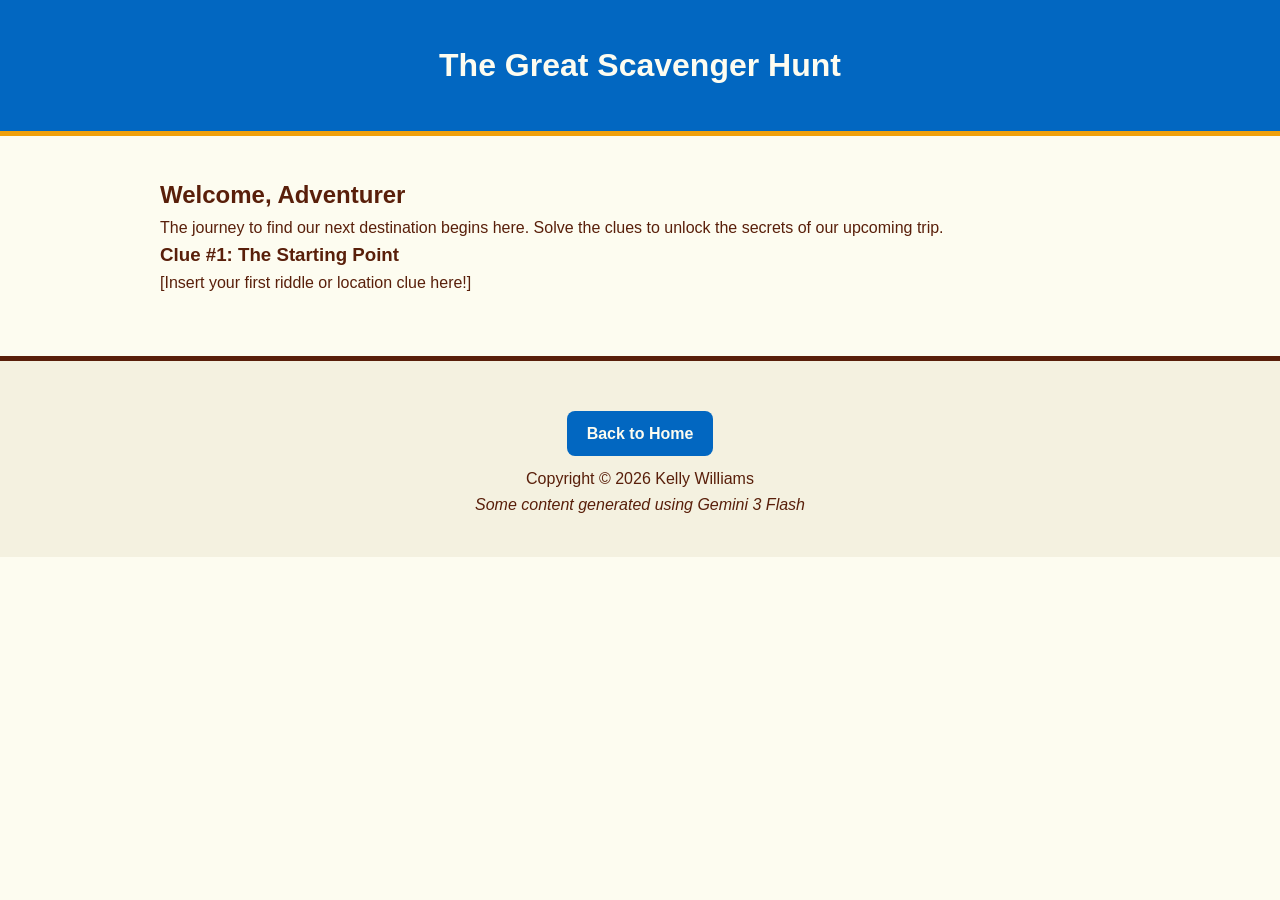
==== for_fun/index.html @ b66da22d "Added for_fun" ====
<!DOCTYPE html>
<html lang="en-us">
	<head>
		<meta charset="utf-8">
		<title>The Great Scavenger Hunt</title>

		<meta name="viewport" content="width=device-width, initial-scale=1.0">
        <meta name="description" content="">
        <meta name="author" content="Kelly Williams">

    	<link rel="stylesheet" href="styles/styles.css">

		<style></style>
	</head>
	<body>
		<header>
			<h1>The Great Scavenger Hunt</h1>
		</header>
		<main>
			<section>
			<h2>Welcome, Adventurer</h2>
			<p>The journey to find our next destination begins here. Solve
			the clues to unlock the secrets of our upcoming trip.</p>
			</section>
			<!-- CLUE SECTION EXAMPLE -->
			<section>

			<h3>Clue #1: The Starting Point</h3>
			<p>[Insert your first riddle or location clue here!]</p>
			</section>
		</main>
		<!-- <main>
			<section>
				<h2>My Goals for CIS195</h2>
				<ul>
					<li>Learn how to create a website using HTML and CSS</li>
					<li>Learn how to use specific coding styles to improve the appearance of my website</li>
					<li>Just have fun!</li>
				</ul>
			</section>
			
			<section>
				<h2>Participation/Lab Activities Links</h2>
					<ul>
						<li><strong>Module 02:</strong> HTML Basics (Structural markup and semantic elements)</li>
						<li><strong>Module 03:</strong> Cascading Stylesheets (Layout, colors, and <strong>CSS typography</strong>)</li>
						<li><strong>Module 04:</strong> Web Design Basics (UI/UX principles and responsive design)</li>
					</ul>
					<h3>Participation Activities</h3>
						<nav>
							<a href="html-elements.html">Helpful HTML Elements</a>
							<a href="m03_styles.html" class="special-font">CSS Examples</a>
							<a href="m04_ruffwear.html">Ruffwear.com Analysis</a>
						</nav>
			</section>

			<section>		
				<h2>Some of my Hobbies</h2>
				<p>In this section, I plan to showcase projects that bridge my interest in <strong>technical engineering</strong> and <em>creative design</em>. As the term progresses, I will include detailed pages on:
    			</p>
				<ul>
					<li>
						<a href="hobby/">3D Printing as a Hobby</a> — Documentation of my <strong>ELEGOO Mars 4</strong> setup and various custom-designed functional prints.
					</li>
					<li>
						<a href="#">Aviation & Flight Simulation</a> — Insights into my journey as a <em>student pilot</em> and how I use flight simulation to practice navigation.
					</li>
					<li>
						<a href="#">Outdoor Recreation</a> — Logs and photos from my backpacking trips throughout <strong>Central Oregon</strong>.
					</li>
				</ul>
			</section>
		</main> -->

		<footer>
			<nav>
				<a href="/..">Back to Home</a>
			</nav>
			Copyright &copy; 2026 Kelly Williams
			<aside><em> Some content generated using Gemini 3 Flash</em></aside>
		</footer>
	</body>
</html>
---- for_fun/styles/styles.css ----
* {
    margin: 0; padding: 0; box-sizing: border-box;
}

/* General Page Styling */
body {
    background-color: #FDFCF0; /* Background */
    color: #591F0A;            /* Primary Typography */
    font-family: 'Segoe UI', Tahoma, Geneva, Verdana, sans-serif;
    line-height: 1.6;
    margin: 0;
    padding: 0;
}

/* Header and Branding */
header {
    background-color: #0267C1; /* Site Title/Logo color */
    color: #FDFCF0;            /* Light background color for text contrast */
    padding: 40px 20px;
    text-align: center;
    border-bottom: 5px solid #EFA00B; /* Using the CTA Gold as an accent line */
}

h1.logo {
    color: #0267C1;            /* Site Title/Logo */
    margin: 0;
    font-size: 2rem;
    text-align: center;
}

/* Main Navigation */
nav {
    text-align: center;
    padding: 10px 0;
}

nav a {
    color: #FDFCF0;            /* Contrast color for nav links */
    text-decoration: none;
    font-weight: bold;
    padding: 10px 20px;
    display: inline-block;
    background-color: #0267C1;
    border-radius: 8px;
}

nav a:hover {
    background-color: #0075C4; /* Subtle hover effect using Link color */
}

/* Main Content Area */
main {
    max-width: 1000px;
    margin: 40px auto;
    padding: 0 20px;
}

h2, h3 {
    color: #591F0A;
}

/* Standard Links */
a {
    color: #0075C4;            /* Links */
    text-decoration: none;
}

a:hover {
    text-decoration: underline;
}

/* Call to Action (CTA) Button */
.cta-button {
    background-color: #EFA00B; /* The Call to Action */
    color: #591F0A;
    padding: 15px 30px;
    border: none;
    border-radius: 5px;
    font-size: 1.2rem;
    font-weight: bold;
    cursor: pointer;
    display: inline-block;
}

.cta-button:hover {
    background-color: #D65108; /* Shifts to secondary color on hover */
    color: #FDFCF0;
}

/* Secondary Elements */
.date-stamp {
    color: #D65108;            /* Date stamps */
    font-size: 0.9rem;
    font-weight: bold;
    text-transform: uppercase;
}

blockquote {
    border-left: 5px solid #D65108; /* Secondary Button color for accents */
    margin: 20px 0;
    padding: 10px 20px;
    background-color: #f5f5f5;
    font-style: italic;
}

/* UI Icons (Placeholder Class) */
.icon {
    color: #0075C4;            /* UI icons */
    font-size: 1.5rem;
}

/* Footer */
footer {
    background-color: #f4f1e0; 
    color: #591F0A;            /* Footer Typography */
    text-align: center;
    padding: 40px 20px;
    margin-top: 60px;
    border-top: 5px solid #591F0A;
}




@media screen and (max-width: 600px) {
    h1 {
        font-size: 1.5rem; /* Shrink title so it doesn't wrap awkwardly */
    }

    main {
        margin: 10px; /* Reduce outer margin to save space */
        padding: 15px;
    }

    nav {
        display: flex;
        flex-direction: column; /* Stack buttons vertically */
        gap: 10px;
    }

    nav a {
        width: 100%; /* Make buttons full-width for easy tapping */
        box-sizing: border-box;
    }

    img {
        max-width: 100%; /* Ensure your photo scales down on small screens */
        height: auto;
    }
}
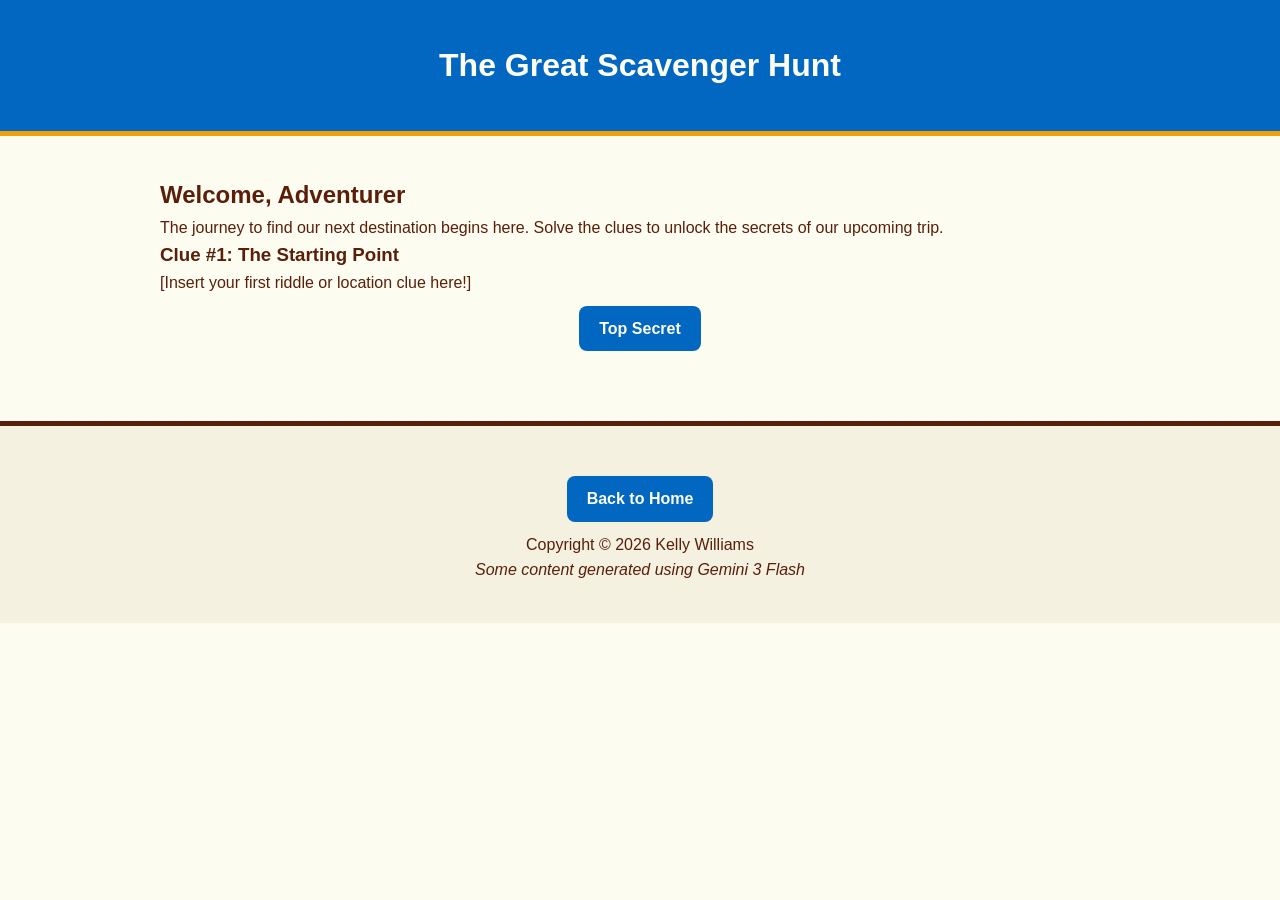
==== commit 571a588e: "Added top_secret" ====
--- a/for_fun/index.html
+++ b/for_fun/index.html
@@ -28,6 +28,10 @@
 			<h3>Clue #1: The Starting Point</h3>
 			<p>[Insert your first riddle or location clue here!]</p>
 			</section>
+
+			<nav>
+				<a href="top_secret/index.html">Top Secret</a>
+			</nav>
 		</main>
 		<!-- <main>
 			<section>
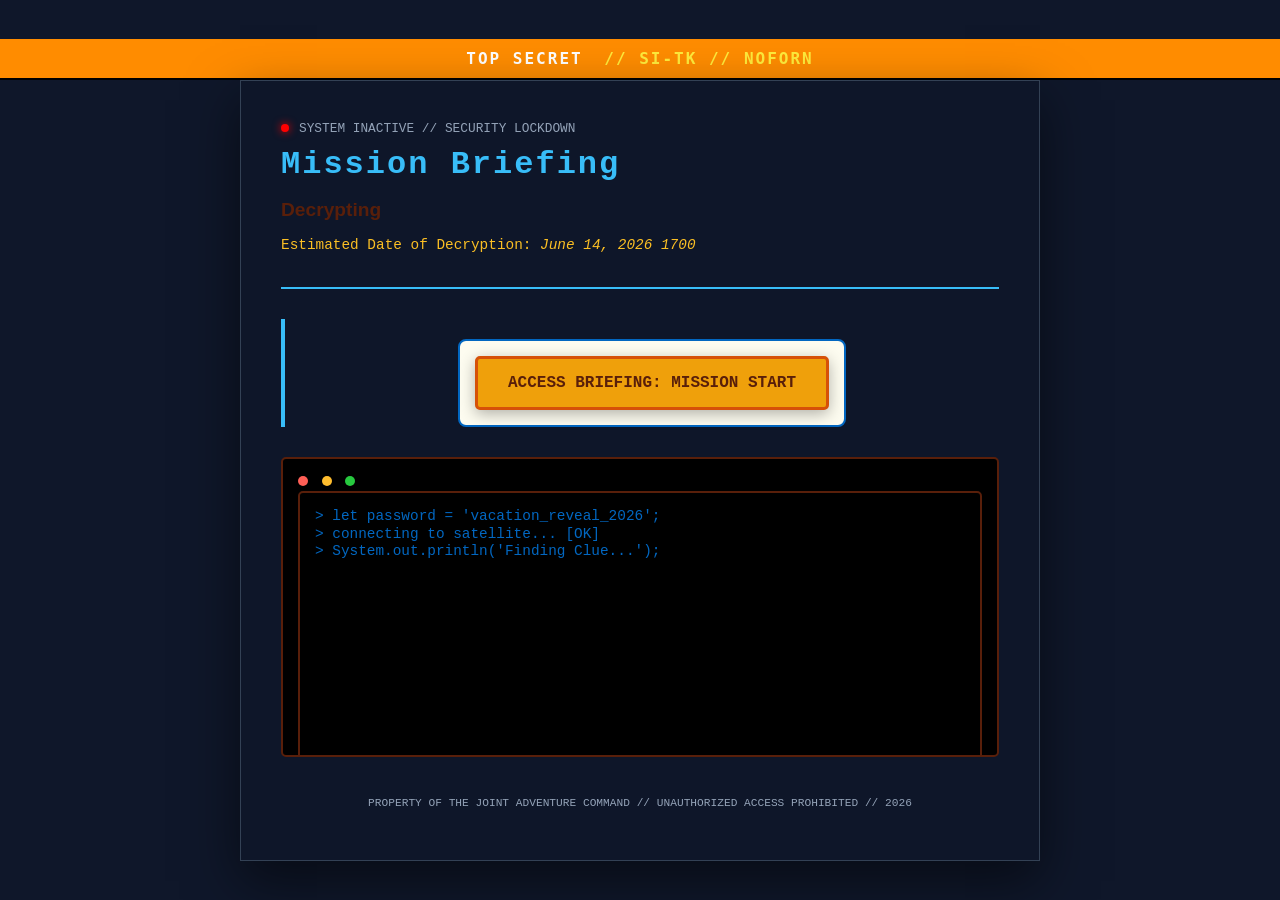
==== commit f5894480: "New First Page" ====
--- a/for_fun/index.html
+++ b/for_fun/index.html
@@ -1,87 +1,138 @@
 <!DOCTYPE html>
-<html lang="en-us">
-	<head>
-		<meta charset="utf-8">
-		<title>The Great Scavenger Hunt</title>
+<html lang="en">
+<head>
+    <meta charset="UTF-8">
+    <meta name="viewport" content="width=device-width, initial-scale=1.0">
+    <title>Expedition Portal | Mission Brief</title>
+    <link rel="stylesheet" href="top_secret/styles/styles.css">
+</head>
+<script>
+	// --- SECTION 1: THE COUNTDOWN CLOCK ---
+const targetDate = new Date("June 14, 2026 17:00:00").getTime();
 
-		<meta name="viewport" content="width=device-width, initial-scale=1.0">
-        <meta name="description" content="">
-        <meta name="author" content="Kelly Williams">
+const timer = setInterval(function() {
+    const now = new Date().getTime();
+    const distance = targetDate - now;
 
-    	<link rel="stylesheet" href="styles/styles.css">
+    const days = Math.floor(distance / (1000 * 60 * 60 * 24));
+    const hours = Math.floor((distance % (1000 * 60 * 60 * 24)) / (1000 * 60 * 60));
+    const minutes = Math.floor((distance % (1000 * 60 * 60)) / (1000 * 60));
+    const seconds = Math.floor((distance % (1000 * 60)) / 1000);
 
-		<style></style>
-	</head>
-	<body>
-		<header>
-			<h1>The Great Scavenger Hunt</h1>
-		</header>
-		<main>
-			<section>
-			<h2>Welcome, Adventurer</h2>
-			<p>The journey to find our next destination begins here. Solve
-			the clues to unlock the secrets of our upcoming trip.</p>
-			</section>
-			<!-- CLUE SECTION EXAMPLE -->
-			<section>
+    // Only update if the elements exist on the page
+    if(document.getElementById("days")) {
+        document.getElementById("days").innerHTML = days;
+        document.getElementById("hours").innerHTML = hours;
+        document.getElementById("minutes").innerHTML = minutes;
+        document.getElementById("seconds").innerHTML = seconds;
+    }
 
-			<h3>Clue #1: The Starting Point</h3>
-			<p>[Insert your first riddle or location clue here!]</p>
-			</section>
+if (distance < 0) {
+    clearInterval(timer);
+    // This replaces the clock with a styled button leading to your first clue
+    document.getElementById("countdown-clock").innerHTML = `
+      <div style="text-align:center; margin-top:20px;">
+        <a href="top_secret/pin-lock.html" class="unlock-btn">ACCESS BRIEFING: MISSION START</a>
+      </div>
+    `;
+  }
+}, 1000);
 
-			<nav>
-				<a href="top_secret/index.html">Top Secret</a>
-			</nav>
-		</main>
-		<!-- <main>
-			<section>
-				<h2>My Goals for CIS195</h2>
-				<ul>
-					<li>Learn how to create a website using HTML and CSS</li>
-					<li>Learn how to use specific coding styles to improve the appearance of my website</li>
-					<li>Just have fun!</li>
-				</ul>
-			</section>
+
+// --- SECTION 2: THE CODE STREAM ---
+const codeSnippets = [
+    "import { vault } from 'secret_location';",
+    "const access_key = Math.random().toString(36);",
+    "if (user.isAdventurer) { unlock(destination); }",
+    "connecting to satellite... [OK]",
+    "bypassing firewall... ERROR: 404",
+    "payload.deploy('scavenger_hunt_v1.8');",
+    "pinging coordinates: 44°05'04.5\"N 121°22'34.5\"W",
+    "let password = 'vacation_reveal_2026';",
+    "Decrypting data stream...",
+    "System.out.println('Finding Clue...');",
+    "git commit -m 'hiding clues from Ashley'",
+	"REBOOTING_CORE_FRMWRE: Progress 69%...",
+	"npm install --save laborday-vibes-2026",
+	"bypassing_security_node_07... ACCESS GRANTED.",
+	"DECRYPTING_STRING: 'First met at the park, remember?'",
+	"Searching local files for 'Itinerary_Draft.pdf'..."
+
+];
+
+function streamCode() {
+    // Move this line inside the function
+    const terminal = document.getElementById("hacker-terminal");
+    
+    if (!terminal) return; 
+    
+    const line = document.createElement("div");
+    const randomLine = codeSnippets[Math.floor(Math.random() * codeSnippets.length)];
+    
+    line.textContent = `> ${randomLine}`;
+    terminal.appendChild(line);
+
+    if (terminal.childNodes.length > 20) {
+        terminal.removeChild(terminal.firstChild);
+    }
+
+    terminal.scrollTop = terminal.scrollHeight;
+}
+
+function startStreaming() {
+    streamCode();
+    let randomDelay = Math.floor(Math.random() * 50) + 300;
+    setTimeout(startStreaming, randomDelay);
+}
+
+startStreaming();
+</script>
+<body>
+    <div class="classification-banner">
+        TOP SECRET <span class="compartment"> // SI-TK // NOFORN</span>
+    </div>
+
+
+    <div class="terminal-container">
+        <header class="terminal-header">
+            <div class="status-indicator">
+                <span class="pulse-dot" style="background-color: red; box-shadow: 0 0 8px red;"></span>
+                <span class="status-text">SYSTEM INACTIVE // SECURITY LOCKDOWN</span>
+            </div>
+            <h1>Mission Briefing</h1>
+			<h2 class="loading-text">Decrypting<span class="dots"></span></h2>
+            <p class="coords">Estimated Date of Decryption: <em>June 14, 2026 1700</em></p>
+        </header>
+
+        <main>
+            <section class="mission-brief">
+				<div id="countdown-clock">
+				<div><span id="days">00</span><p>Days</p></div>
+				<div><span id="hours">00</span><p>Hours</p></div>
+				<div><span id="minutes">00</span><p>Minutes</p></div>
+				<div><span id="seconds">00</span><p>Seconds</p></div>
+				</div>	
+            </section>
+
+            <section class="code-window">
+                <div class="window-controls">
+                    <span class="dot red"></span>
+                    <span class="dot yellow"></span>
+                    <span class="dot green"></span>
+                </div>
+
+				<div class="code-window" id="hacker-terminal"></div>
+            </section>
 			
-			<section>
-				<h2>Participation/Lab Activities Links</h2>
-					<ul>
-						<li><strong>Module 02:</strong> HTML Basics (Structural markup and semantic elements)</li>
-						<li><strong>Module 03:</strong> Cascading Stylesheets (Layout, colors, and <strong>CSS typography</strong>)</li>
-						<li><strong>Module 04:</strong> Web Design Basics (UI/UX principles and responsive design)</li>
-					</ul>
-					<h3>Participation Activities</h3>
-						<nav>
-							<a href="html-elements.html">Helpful HTML Elements</a>
-							<a href="m03_styles.html" class="special-font">CSS Examples</a>
-							<a href="m04_ruffwear.html">Ruffwear.com Analysis</a>
-						</nav>
-			</section>
 
-			<section>		
-				<h2>Some of my Hobbies</h2>
-				<p>In this section, I plan to showcase projects that bridge my interest in <strong>technical engineering</strong> and <em>creative design</em>. As the term progresses, I will include detailed pages on:
-    			</p>
-				<ul>
-					<li>
-						<a href="hobby/">3D Printing as a Hobby</a> — Documentation of my <strong>ELEGOO Mars 4</strong> setup and various custom-designed functional prints.
-					</li>
-					<li>
-						<a href="#">Aviation & Flight Simulation</a> — Insights into my journey as a <em>student pilot</em> and how I use flight simulation to practice navigation.
-					</li>
-					<li>
-						<a href="#">Outdoor Recreation</a> — Logs and photos from my backpacking trips throughout <strong>Central Oregon</strong>.
-					</li>
-				</ul>
-			</section>
-		</main> -->
+            <!-- <div class="action-bar"> -->
+                <!-- <a href="pin-lock.html" class="btn">Mission Brief</a> -->
+            <!-- </div> -->
+        </main>
 
-		<footer>
-			<nav>
-				<a href="/..">Back to Home</a>
-			</nav>
-			Copyright &copy; 2026 Kelly Williams
-			<aside><em> Some content generated using Gemini 3 Flash</em></aside>
-		</footer>
-	</body>
+        <footer>
+            <p>PROPERTY OF THE JOINT ADVENTURE COMMAND // UNAUTHORIZED ACCESS PROHIBITED // 2026</p>
+        </footer>
+    </div>
+</body>
 </html>
--- a/for_fun/top_secret/styles/styles.css
+++ b/for_fun/top_secret/styles/styles.css
@@ -0,0 +1,236 @@
+/* CSS for the Scavenger Hunt Portal */
+* {
+    box-sizing: border-box;
+}
+:root {
+    --bg-color: #0f172a;
+    --card-bg: #1e293b;
+    --accent-color: #38bdf8;
+    --text-main: #f8fafc;
+    --text-dim: #94a3b8;
+    --terminal-green: #4ade80;
+}
+
+body {
+    margin: 0;
+    padding: 0;
+    background-color: var(--bg-color);
+    color: var(--text-main);
+    font-family: 'Courier New', Courier, monospace;
+    display: flex;
+    flex-direction: column;
+    justify-content: center;
+    align-items: center;
+    min-height: 100vh;
+}
+
+/* CSS for the Classification Banner */
+
+.classification-banner {
+    background-color: 	#ff8c00;
+    color: #FFFFFF;
+    font-family: 'Consolas', 'Monaco', monospace;
+    font-weight: bold;
+    text-transform: uppercase;
+    letter-spacing: 2px;
+    text-align: center;
+    padding: 10px 0;
+    
+    /* FIXES START HERE */
+    width: 100%; 
+    display: block;
+    margin: 0 auto; /* Keeps it centered if inside a container */
+    border-bottom: 2px solid #000;
+}
+
+.compartment {
+    color: #FFEB3B;
+    margin-left: 10px;
+}
+
+.content-container {
+    /* Instead of margin-top: 60px, use padding to prevent 'margin collapse' */
+    padding-top: 20px; 
+    width: 100%;
+    display: flex;
+    flex-direction: column;
+    align-items: center; /* Centers items inside the container */
+} 
+.terminal-container {
+    width: 90%;
+    max-width: 800px;
+    padding: 40px;
+    border: 1px solid #334155;
+    background: rgba(15, 23, 42, 0.9);
+    box-shadow: 0 20px 50px rgba(0,0,0,0.5);
+}
+
+.terminal-header {
+    border-bottom: 2px solid var(--accent-color);
+    margin-bottom: 30px;
+    padding-bottom: 20px;
+}
+
+.status-indicator {
+    display: flex;
+    align-items: center;
+    gap: 10px;
+    font-size: 0.8rem;
+    color: var(--text-dim);
+    margin-bottom: 10px;
+}
+
+.pulse-dot {
+    width: 8px;
+    height: 8px;
+    background-color: var(--terminal-green);
+    border-radius: 50%;
+    box-shadow: 0 0 8px var(--terminal-green);
+    animation: pulse 2s infinite;
+}
+
+@keyframes pulse {
+    0% { opacity: 1; }
+    50% { opacity: 0.3; }
+    100% { opacity: 1; }
+}
+
+h1 {
+    margin: 0;
+    letter-spacing: 2px;
+    color: var(--accent-color);
+}
+
+.coords {
+    font-size: 0.9rem;
+    color: #fbbf24;
+}
+
+.mission-brief {
+    border-left: 4px solid var(--accent-color);
+    padding-left: 20px;
+    margin-bottom: 30px;
+}
+
+.code-window {
+    background: #000;
+    border-radius: 6px;
+    padding: 15px;
+    margin-bottom: 30px;
+}
+
+.dot { width: 10px; height: 10px; border-radius: 50%; display: inline-block; margin-right: 5px; }
+.red { background: #ff5f56; }
+.yellow { background: #ffbd2e; }
+.green { background: #27c93f; }
+
+pre { margin-top: 15px; overflow-x: auto; }
+.comment { color: #64748b; }
+.tag { color: #f472b6; }
+.attr { color: #fbbf24; }
+.string { color: #38bdf8; }
+
+.btn {
+    display: block;
+    text-align: center;
+    background: var(--accent-color);
+    color: #000;
+    text-decoration: none;
+    font-weight: bold;
+    padding: 15px;
+    border-radius: 4px;
+    transition: transform 0.2s;
+}
+
+.btn:hover {
+    transform: scale(1.02);
+    background: #7dd3fc;
+}
+
+footer {
+    margin-top: 40px;
+    font-size: 0.7rem;
+    color: var(--text-dim);
+    text-align: center;
+}
+
+#countdown-clock {
+  display: flex;
+  justify-content: center;
+  gap: 20px;
+  font-family: 'Segoe UI', sans-serif;
+  color: #591F0A; /* Your typography color */
+  text-align: center;
+}
+
+#countdown-clock div {
+  background: #FDFCF0; /* Your background color */
+  padding: 15px;
+  border-radius: 8px;
+  border: 2px solid #0267C1; /* Your primary blue */
+  min-width: 80px;
+}
+
+#countdown-clock span {
+  display: block;
+  font-size: 2.5rem;
+  font-weight: bold;
+  color: #0075C4; /* Your link/UI blue */
+}
+
+.loading-text {
+    font-family: 'Segoe UI', sans-serif;
+    color: #591F0A; /* Your typography color */
+    font-size: 1.2rem;
+    font-weight: bold;
+}
+
+.dots::after {
+    content: '';
+    display: inline-block;
+    width: 0;
+    /* This animation named 'cycle' takes 2 seconds and repeats forever */
+    animation: cycle 2s infinite;
+    text-align: left;
+}
+
+@keyframes cycle {
+    0%   { content: ''; }
+    25%  { content: '.'; }
+    50%  { content: '..'; }
+    75%  { content: '...'; }
+    100% { content: ''; }
+}
+
+.code-window {
+    background-color: #000; /* Black background */
+    color: #0267C1;        /* Using your primary blue for the code */
+    font-family: 'Courier New', Courier, monospace;
+    padding: 15px;
+    height: 300px;
+    overflow-y: hidden;    /* Hides the scrollbar for a cleaner look */
+    border: 2px solid #591F0A; 
+    border-radius: 5px;
+    font-size: 0.9rem;
+    line-height: 1.2;
+}
+
+.unlock-btn {
+    background-color: #EFA00B; /* Your CTA Gold */
+    color: #591F0A;            /* Your Typography Red-Brown */
+    padding: 15px 30px;
+    text-decoration: none;
+    font-weight: bold;
+    font-family: 'Courier New', monospace;
+    border: 3px solid #D65108; /* Your Secondary Orange for a border */
+    border-radius: 5px;
+    display: inline-block;
+    transition: transform 0.2s, background-color 0.2s;
+    box-shadow: 0 4px 15px rgba(0,0,0,0.3);
+}
+
+.unlock-btn:hover {
+    background-color: #D65108; /* Shifts to Orange on hover */
+    color: #FDFCF0;            /* Light text on hover */
+    transform: scale(1.05);    /* Slight pop-out effect */
+}
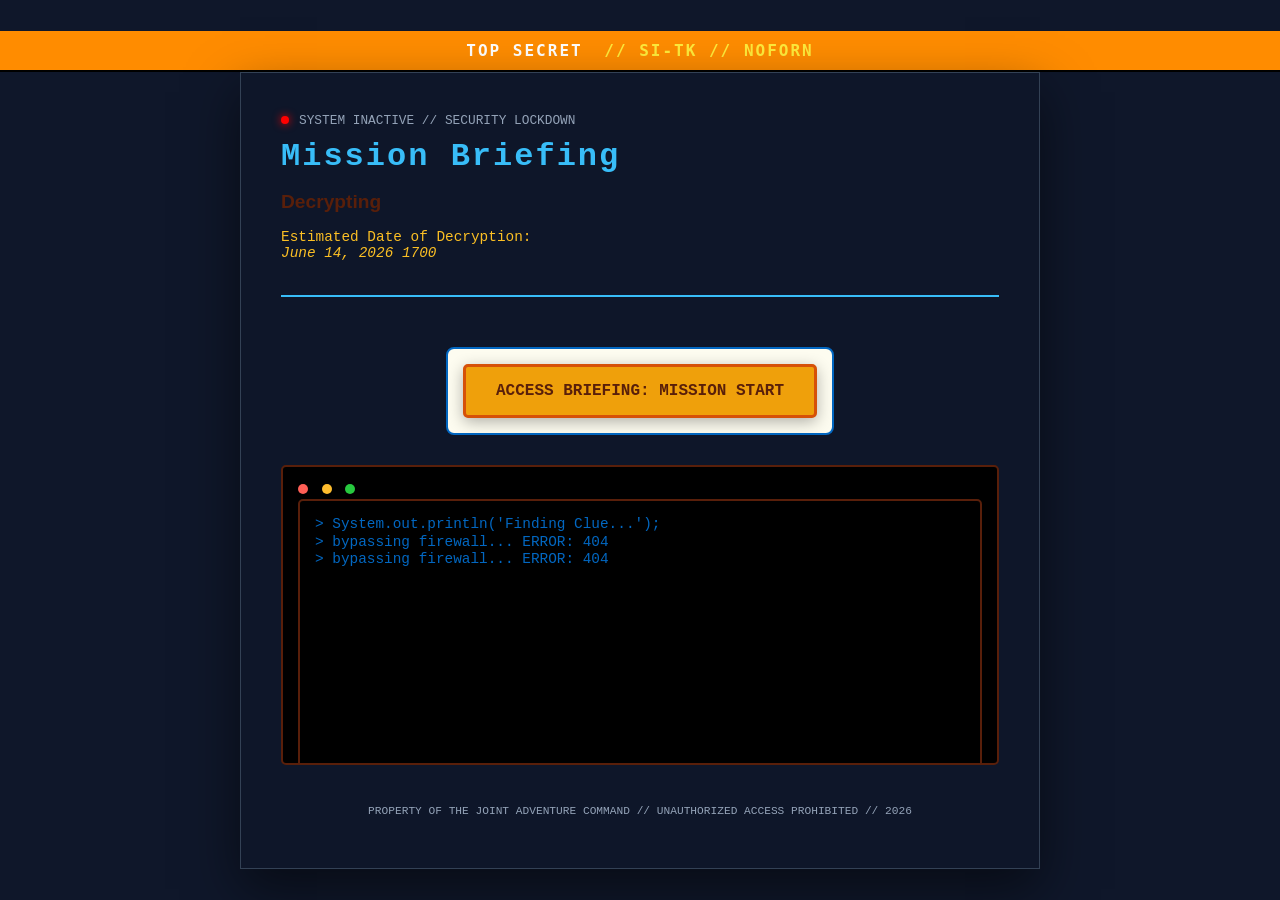
==== commit 512b5849: "Update index.html" ====
--- a/for_fun/index.html
+++ b/for_fun/index.html
@@ -101,7 +101,7 @@
             </div>
             <h1>Mission Briefing</h1>
 			<h2 class="loading-text">Decrypting<span class="dots"></span></h2>
-            <p class="coords">Estimated Date of Decryption: <em>June 14, 2026 1700</em></p>
+            <p class="coords">Estimated Date of Decryption: <br><em>June 14, 2026 1700</em></p>
         </header>
 
         <main>
--- a/for_fun/top_secret/styles/styles.css
+++ b/for_fun/top_secret/styles/styles.css
@@ -107,8 +107,6 @@
 }
 
 .mission-brief {
-    border-left: 4px solid var(--accent-color);
-    padding-left: 20px;
     margin-bottom: 30px;
 }
 
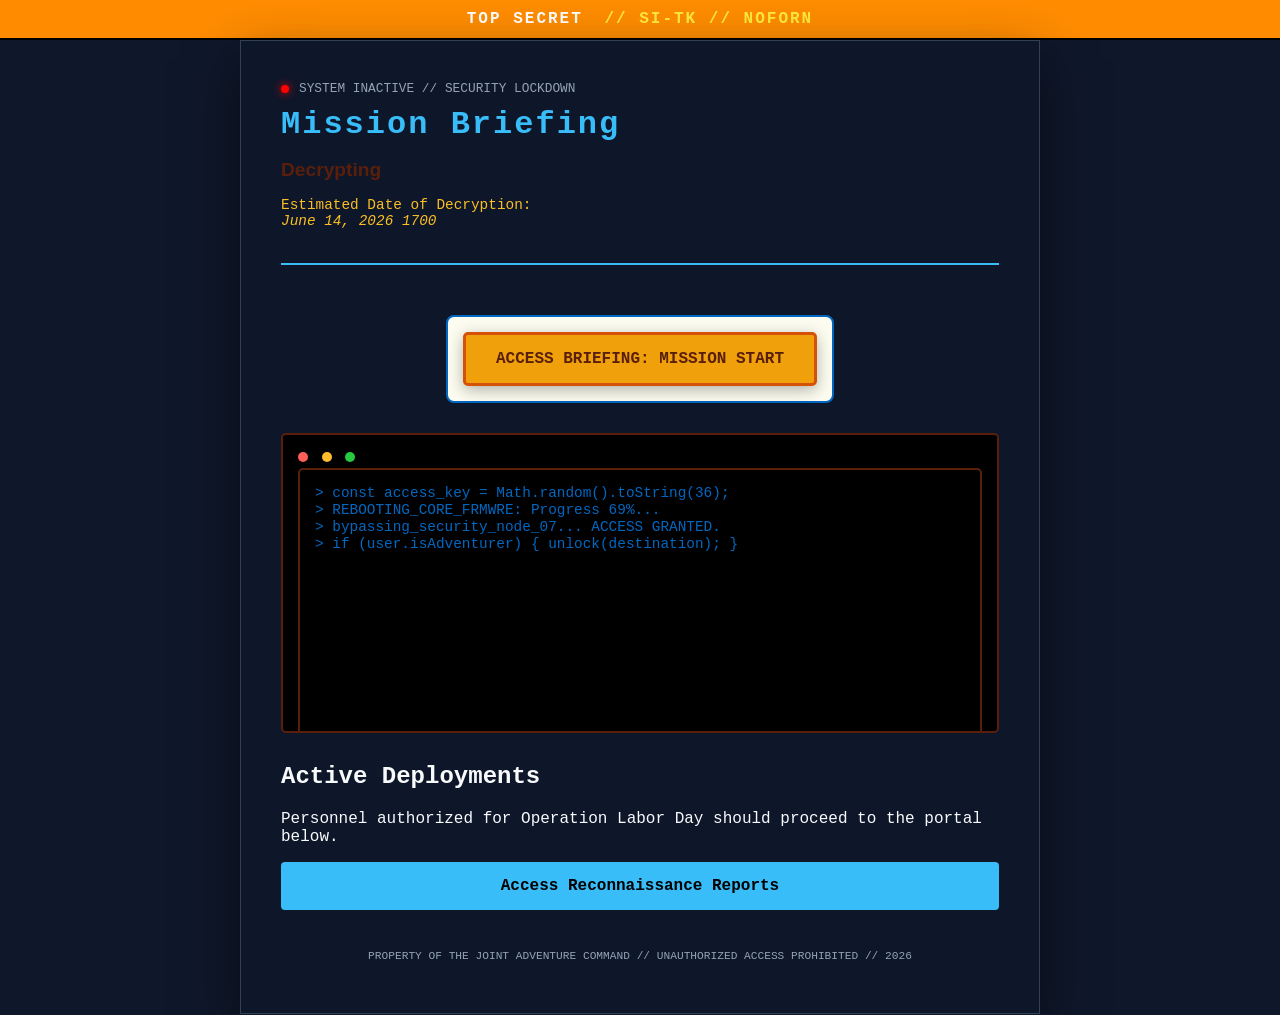
==== commit cb6a5215: "Mission Dashboard" ====
--- a/for_fun/index.html
+++ b/for_fun/index.html
@@ -3,7 +3,7 @@
 <head>
     <meta charset="UTF-8">
     <meta name="viewport" content="width=device-width, initial-scale=1.0">
-    <title>Expedition Portal | Mission Brief</title>
+    <title>OHNet | Mission Brief</title>
     <link rel="stylesheet" href="top_secret/styles/styles.css">
 </head>
 <script>
@@ -47,7 +47,6 @@
     "connecting to satellite... [OK]",
     "bypassing firewall... ERROR: 404",
     "payload.deploy('scavenger_hunt_v1.8');",
-    "pinging coordinates: 44°05'04.5\"N 121°22'34.5\"W",
     "let password = 'vacation_reveal_2026';",
     "Decrypting data stream...",
     "System.out.println('Finding Clue...');",
@@ -124,10 +123,14 @@
 				<div class="code-window" id="hacker-terminal"></div>
             </section>
 			
+            <section class="mission-start">
+                <h2>Active Deployments</h2>
+                <p>Personnel authorized for Operation Labor Day should proceed to the portal below.</p>
+            </section>
+            <div class="action-bar">
+                <a href="dashboard.html" class="btn">Access Reconnaissance Reports</a>
+            </div>
 
-            <!-- <div class="action-bar"> -->
-                <!-- <a href="pin-lock.html" class="btn">Mission Brief</a> -->
-            <!-- </div> -->
         </main>
 
         <footer>
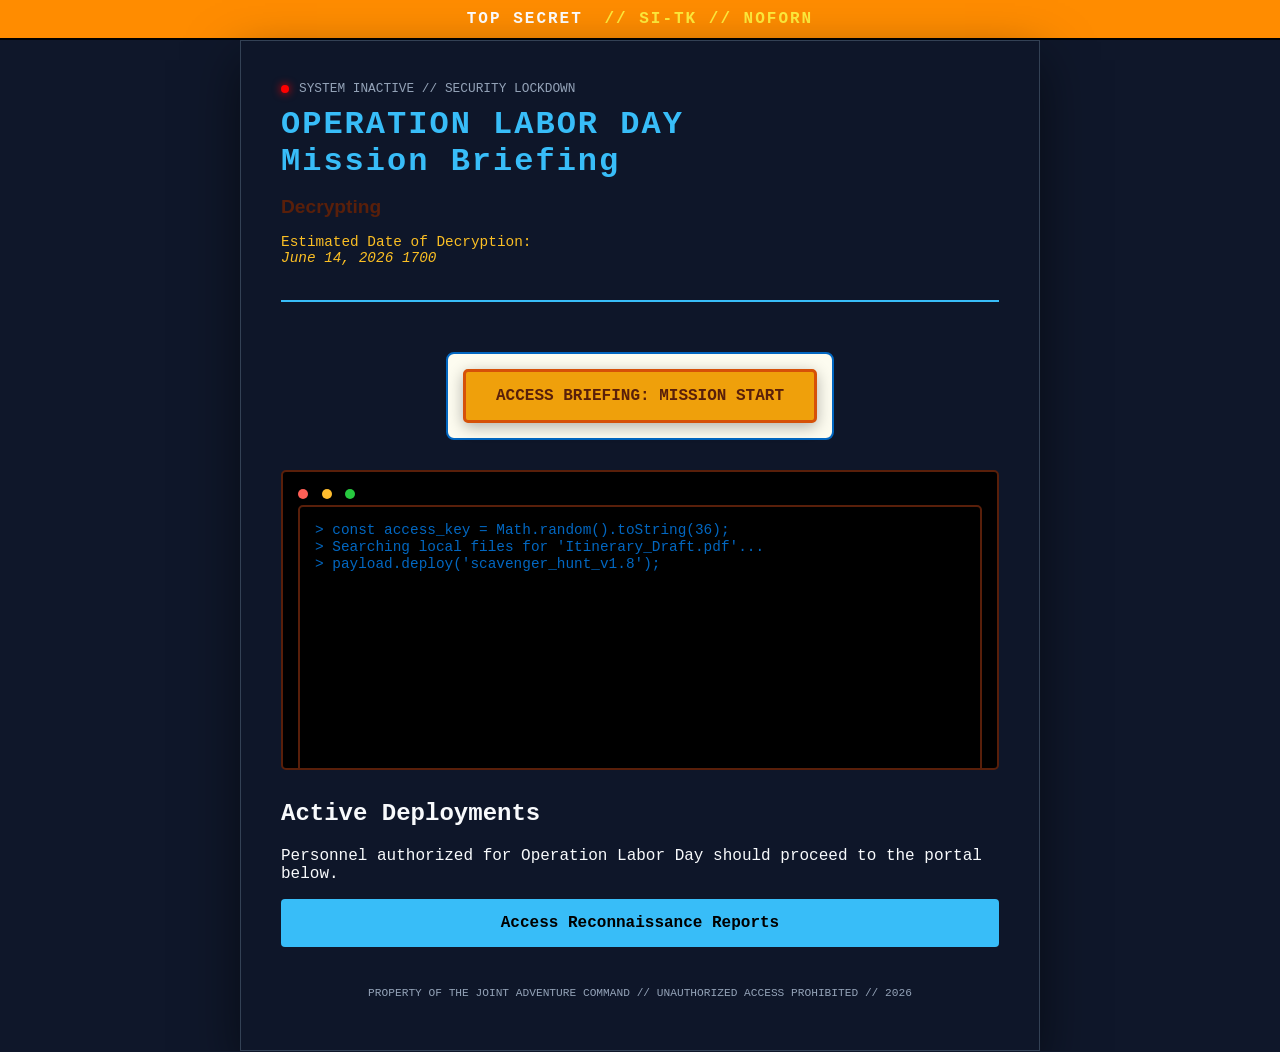
==== commit 4287e666: "Mission Dash Update 2" ====
--- a/for_fun/index.html
+++ b/for_fun/index.html
@@ -4,6 +4,7 @@
     <meta charset="UTF-8">
     <meta name="viewport" content="width=device-width, initial-scale=1.0">
     <title>OHNet | Mission Brief</title>
+    <link rel="icon" type="image/png" href="/logo/Asset_1.png">
     <link rel="stylesheet" href="top_secret/styles/styles.css">
 </head>
 <script>
@@ -98,6 +99,7 @@
                 <span class="pulse-dot" style="background-color: red; box-shadow: 0 0 8px red;"></span>
                 <span class="status-text">SYSTEM INACTIVE // SECURITY LOCKDOWN</span>
             </div>
+            <h1>OPERATION LABOR DAY</h1>
             <h1>Mission Briefing</h1>
 			<h2 class="loading-text">Decrypting<span class="dots"></span></h2>
             <p class="coords">Estimated Date of Decryption: <br><em>June 14, 2026 1700</em></p>
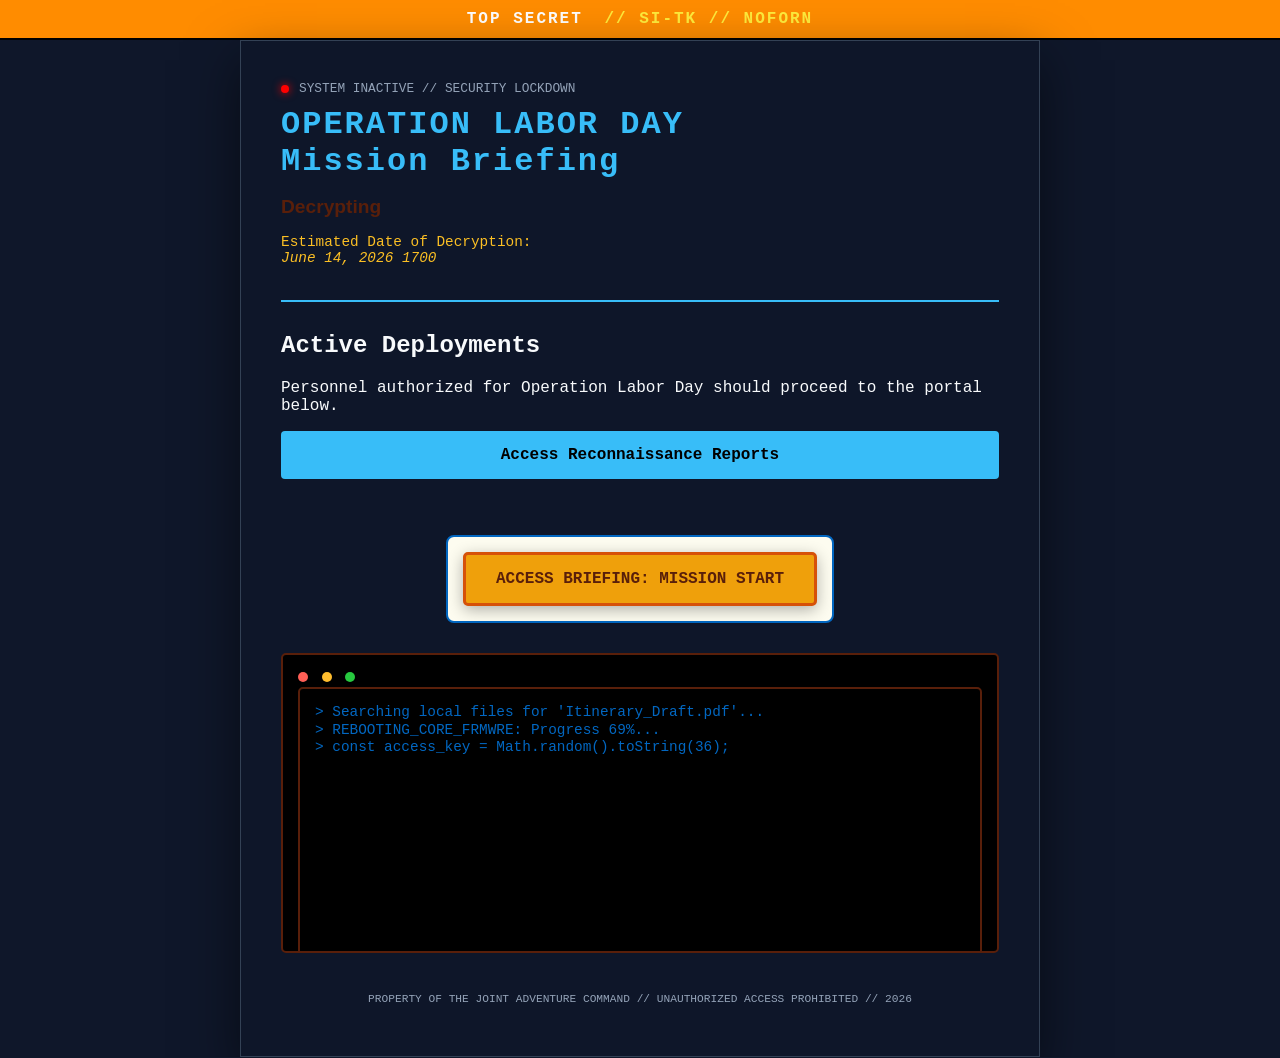
==== commit e4fd3520: "Adding Delta and Misc" ====
--- a/for_fun/index.html
+++ b/for_fun/index.html
@@ -105,6 +105,15 @@
             <p class="coords">Estimated Date of Decryption: <br><em>June 14, 2026 1700</em></p>
         </header>
 
+        <section class="mission-start">
+            <h2>Active Deployments</h2>
+            <p>Personnel authorized for Operation Labor Day should proceed to the portal below.</p>
+        </section>
+        <div class="action-bar">
+            <a href="dashboard.html" class="btn">Access Reconnaissance Reports</a>
+        </div>
+        <br>
+        <br>
         <main>
             <section class="mission-brief">
 				<div id="countdown-clock">
@@ -125,13 +134,7 @@
 				<div class="code-window" id="hacker-terminal"></div>
             </section>
 			
-            <section class="mission-start">
-                <h2>Active Deployments</h2>
-                <p>Personnel authorized for Operation Labor Day should proceed to the portal below.</p>
-            </section>
-            <div class="action-bar">
-                <a href="dashboard.html" class="btn">Access Reconnaissance Reports</a>
-            </div>
+
 
         </main>
 
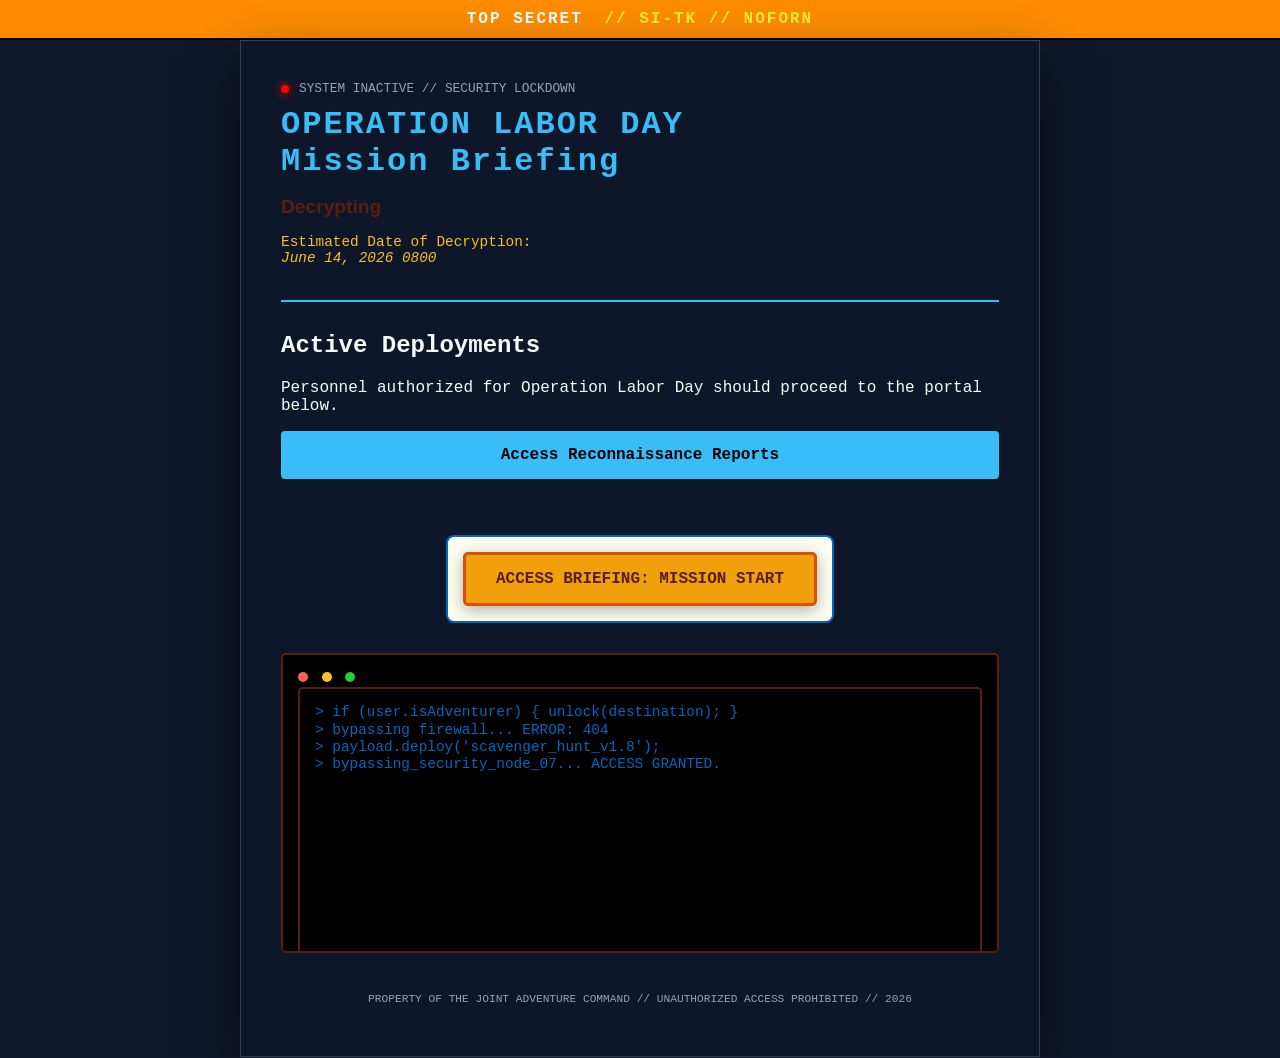
==== commit 40f71b4d: "New Unlock Time" ====
--- a/for_fun/index.html
+++ b/for_fun/index.html
@@ -9,7 +9,7 @@
 </head>
 <script>
 	// --- SECTION 1: THE COUNTDOWN CLOCK ---
-const targetDate = new Date("June 14, 2026 17:00:00").getTime();
+const targetDate = new Date("June 14, 2026 08:00:00").getTime();
 
 const timer = setInterval(function() {
     const now = new Date().getTime();
@@ -102,7 +102,7 @@
             <h1>OPERATION LABOR DAY</h1>
             <h1>Mission Briefing</h1>
 			<h2 class="loading-text">Decrypting<span class="dots"></span></h2>
-            <p class="coords">Estimated Date of Decryption: <br><em>June 14, 2026 1700</em></p>
+            <p class="coords">Estimated Date of Decryption: <br><em>June 14, 2026 0800</em></p>
         </header>
 
         <section class="mission-start">
